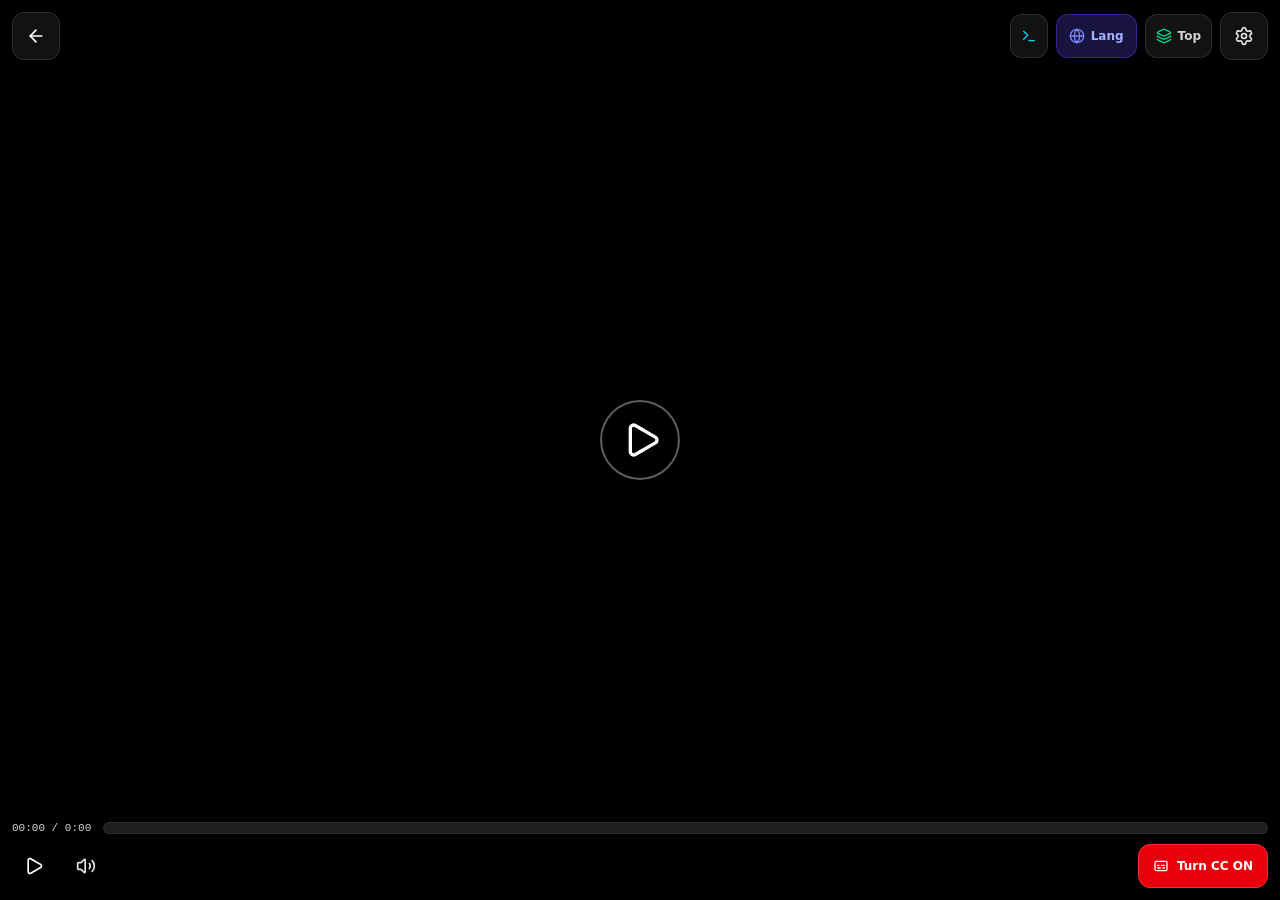
==== app/index.html @ ee13c46c "deploy: b27ffb767cce871f8258ec22dce48e3eecdc0808" ====
<!doctype html>
<html lang="en">
  <head>
    <script>
      // Filter benign Vite websocket / HMR notifications in container preview environments
      (function() {
        if (typeof window !== 'undefined' && window.console && window.console.error) {
          var origError = window.console.error;
          window.console.error = function() {
            var first = arguments[0];
            var firstStr = typeof first === 'string' ? first : '';
            var allStr = Array.prototype.slice.call(arguments).map(function(a) {
              return String(a && a.message ? a.message : a || '');
            }).join(' ');
            if (
              firstStr === '[vite]' ||
              firstStr.indexOf('[vite]') !== -1 ||
              allStr.indexOf('failed to connect to websocket') !== -1 ||
              allStr.indexOf('vite-plugin-pwa:dev-ready') !== -1
            ) {
              if (window.console.debug) {
                window.console.debug.apply(window.console, arguments);
              }
              return;
            }
            return origError.apply(window.console, arguments);
          };
        }
      })();
    </script>
    <meta charset="UTF-8" />
    <meta name="viewport" content="width=device-width, initial-scale=1.0" />
    <title>YouTube Video Viewer</title>
    <meta name="description" content="YouTube video player and language learning teacher with synchronized subtitles, multilingual translations (Italian, Arabic), TTS voice controls, and APK export." />
    <meta property="og:title" content="YouTube Video Viewer" />
    <meta property="og:description" content="YouTube video player and language learning teacher with synchronized subtitles, multilingual translations (Italian, Arabic), TTS voice controls, and APK export." />
    <meta property="og:type" content="website" />
    <meta name="twitter:card" content="summary_large_image" />
    <meta name="theme-color" content="#0f0f12" />
    <meta name="mobile-web-app-capable" content="yes" />
    <meta name="apple-mobile-web-app-capable" content="yes" />
    <meta name="apple-mobile-web-app-status-bar-style" content="black-translucent" />
    <meta name="apple-mobile-web-app-title" content="YT Viewer" />
    <link rel="apple-touch-icon" href="./apple-touch-icon.png" />
    <link rel="icon" type="image/svg+xml" href="./icon.svg" />
    <style>
      html, body {
        margin: 0;
        padding: 0;
        background-color: #0f0f12;
        color: #f5f5f5;
        font-family: system-ui, -apple-system, BlinkMacSystemFont, "Segoe UI", Roboto, sans-serif;
      }
    </style>
    <script type="module" crossorigin src="./assets/index-B_v7bKsk.js"></script>
    <link rel="stylesheet" crossorigin href="./assets/index-ELSa5ToX.css">
  <link rel="manifest" href="./manifest.webmanifest"><script id="vite-plugin-pwa:register-sw" src="./registerSW.js"></script></head>
  <body class="bg-neutral-950 text-neutral-100 antialiased min-h-screen">
    <div id="root"></div>
  </body>
</html>
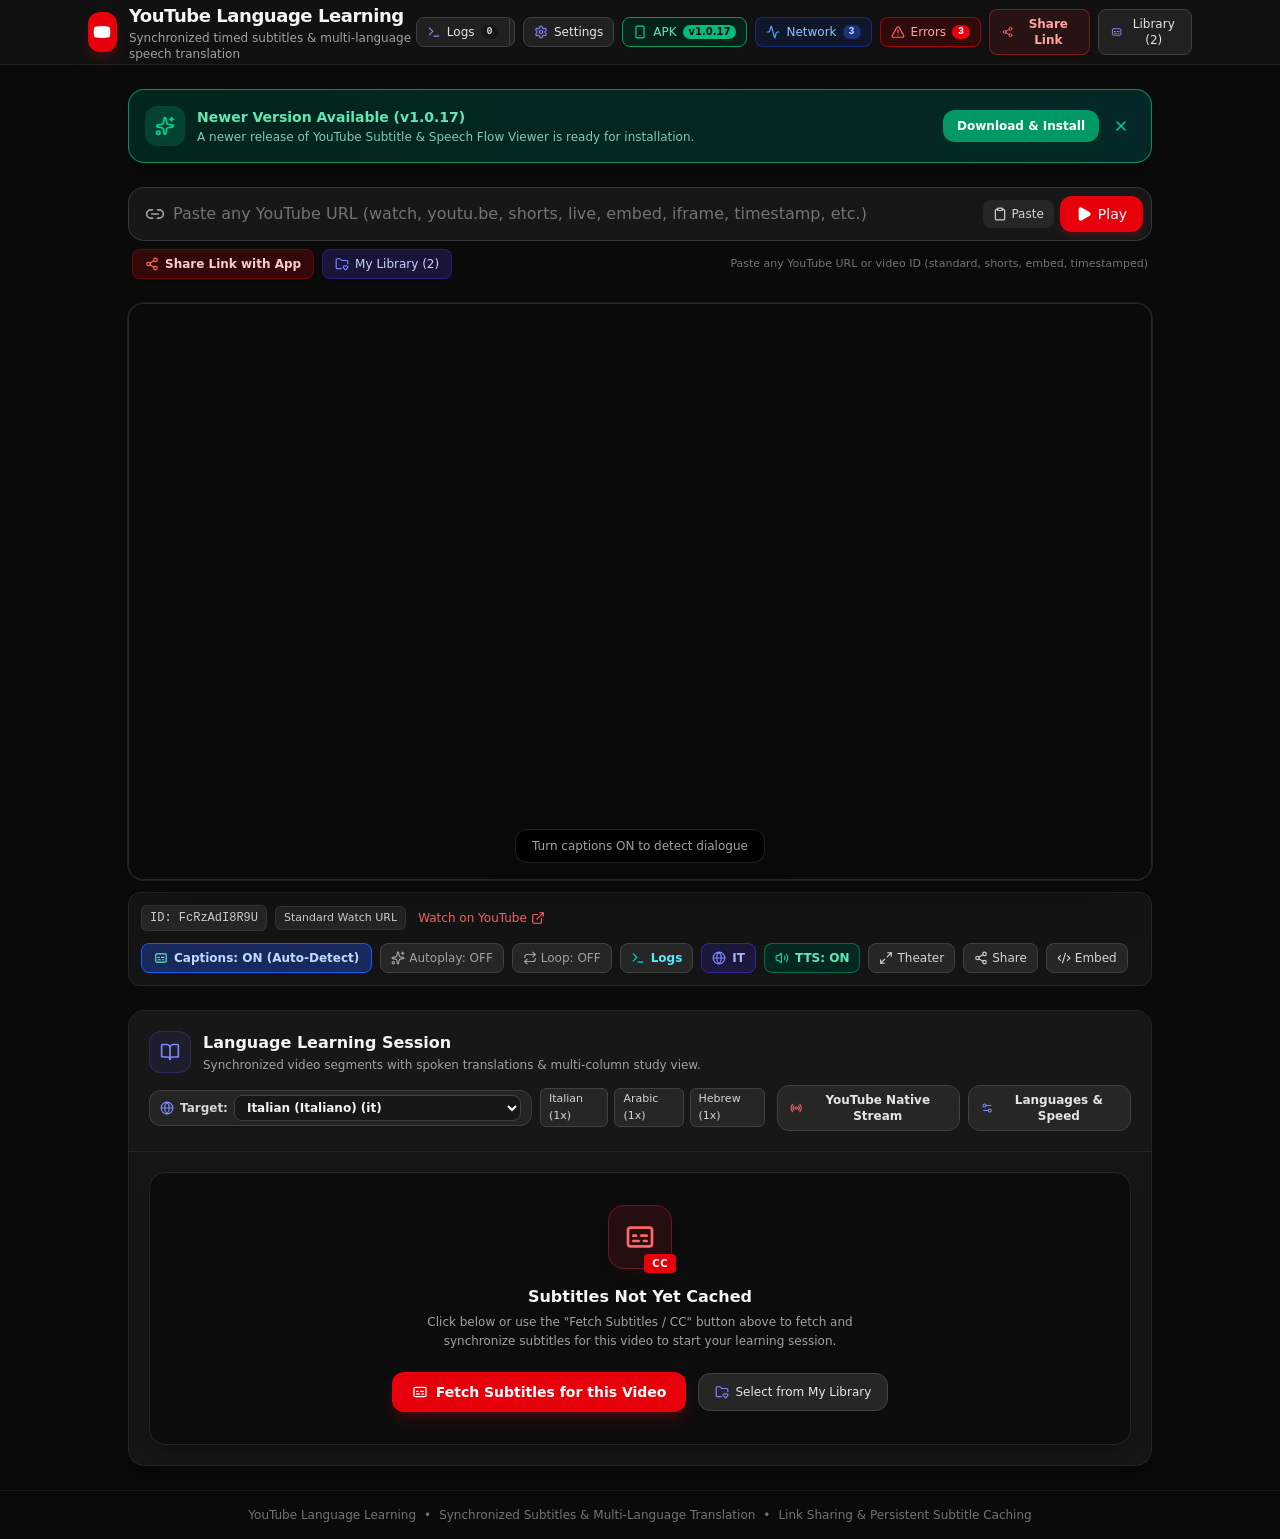
==== commit baa8d031: "deploy: 85927a18343a5b3d6354c940b6636e5150487065" ====
--- a/app/index.html
+++ b/app/index.html
@@ -52,8 +52,8 @@
         font-family: system-ui, -apple-system, BlinkMacSystemFont, "Segoe UI", Roboto, sans-serif;
       }
     </style>
-    <script type="module" crossorigin src="./assets/index-B_v7bKsk.js"></script>
-    <link rel="stylesheet" crossorigin href="./assets/index-ELSa5ToX.css">
+    <script type="module" crossorigin src="./assets/index-BWyKbH9R.js"></script>
+    <link rel="stylesheet" crossorigin href="./assets/index-D4lUSMmy.css">
   <link rel="manifest" href="./manifest.webmanifest"><script id="vite-plugin-pwa:register-sw" src="./registerSW.js"></script></head>
   <body class="bg-neutral-950 text-neutral-100 antialiased min-h-screen">
     <div id="root"></div>
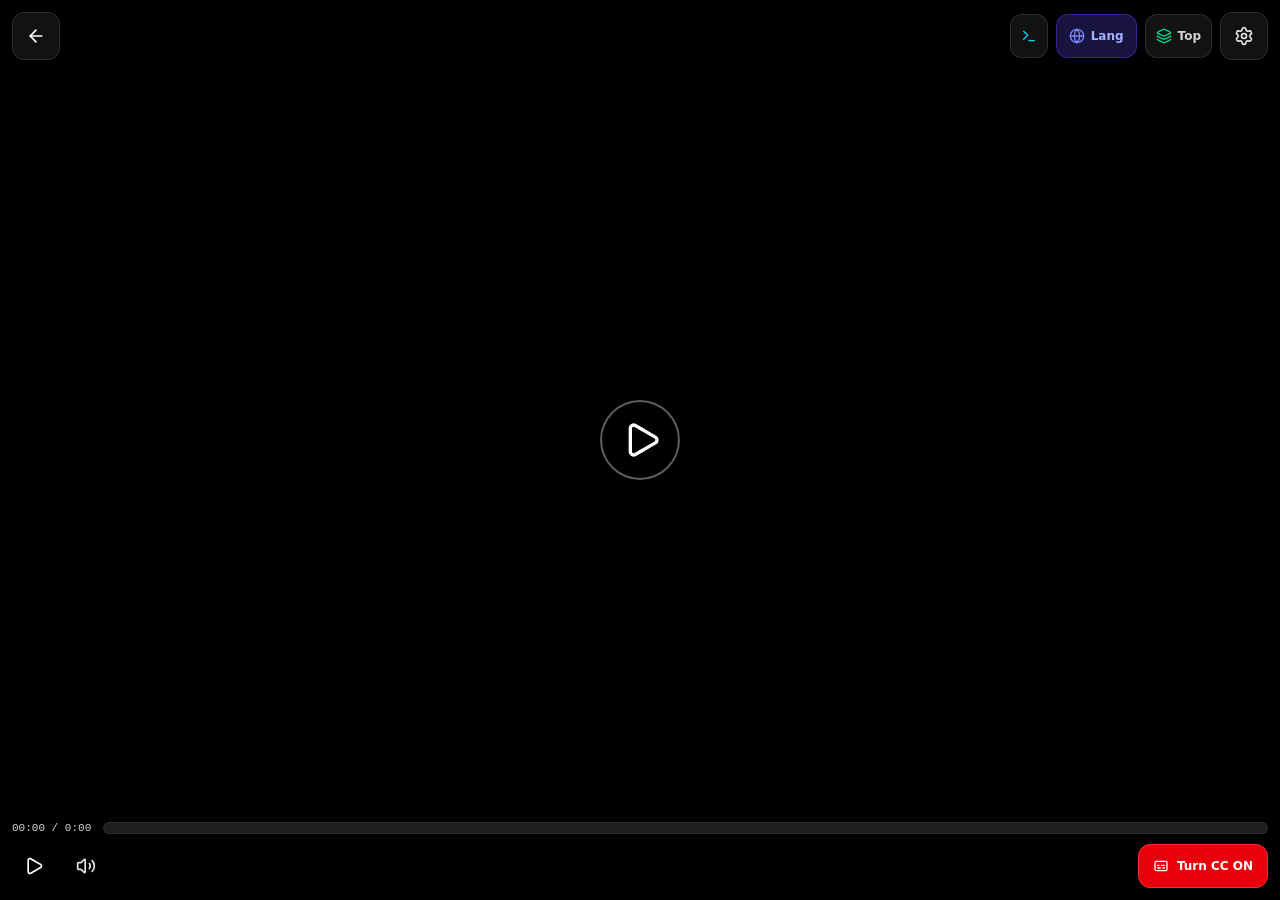
==== commit 2a743817: "deploy: 85927a18343a5b3d6354c940b6636e5150487065" ====
--- a/app/index.html
+++ b/app/index.html
@@ -52,8 +52,8 @@
         font-family: system-ui, -apple-system, BlinkMacSystemFont, "Segoe UI", Roboto, sans-serif;
       }
     </style>
-    <script type="module" crossorigin src="./assets/index-BWyKbH9R.js"></script>
-    <link rel="stylesheet" crossorigin href="./assets/index-D4lUSMmy.css">
+    <script type="module" crossorigin src="./assets/index-B_v7bKsk.js"></script>
+    <link rel="stylesheet" crossorigin href="./assets/index-ELSa5ToX.css">
   <link rel="manifest" href="./manifest.webmanifest"><script id="vite-plugin-pwa:register-sw" src="./registerSW.js"></script></head>
   <body class="bg-neutral-950 text-neutral-100 antialiased min-h-screen">
     <div id="root"></div>
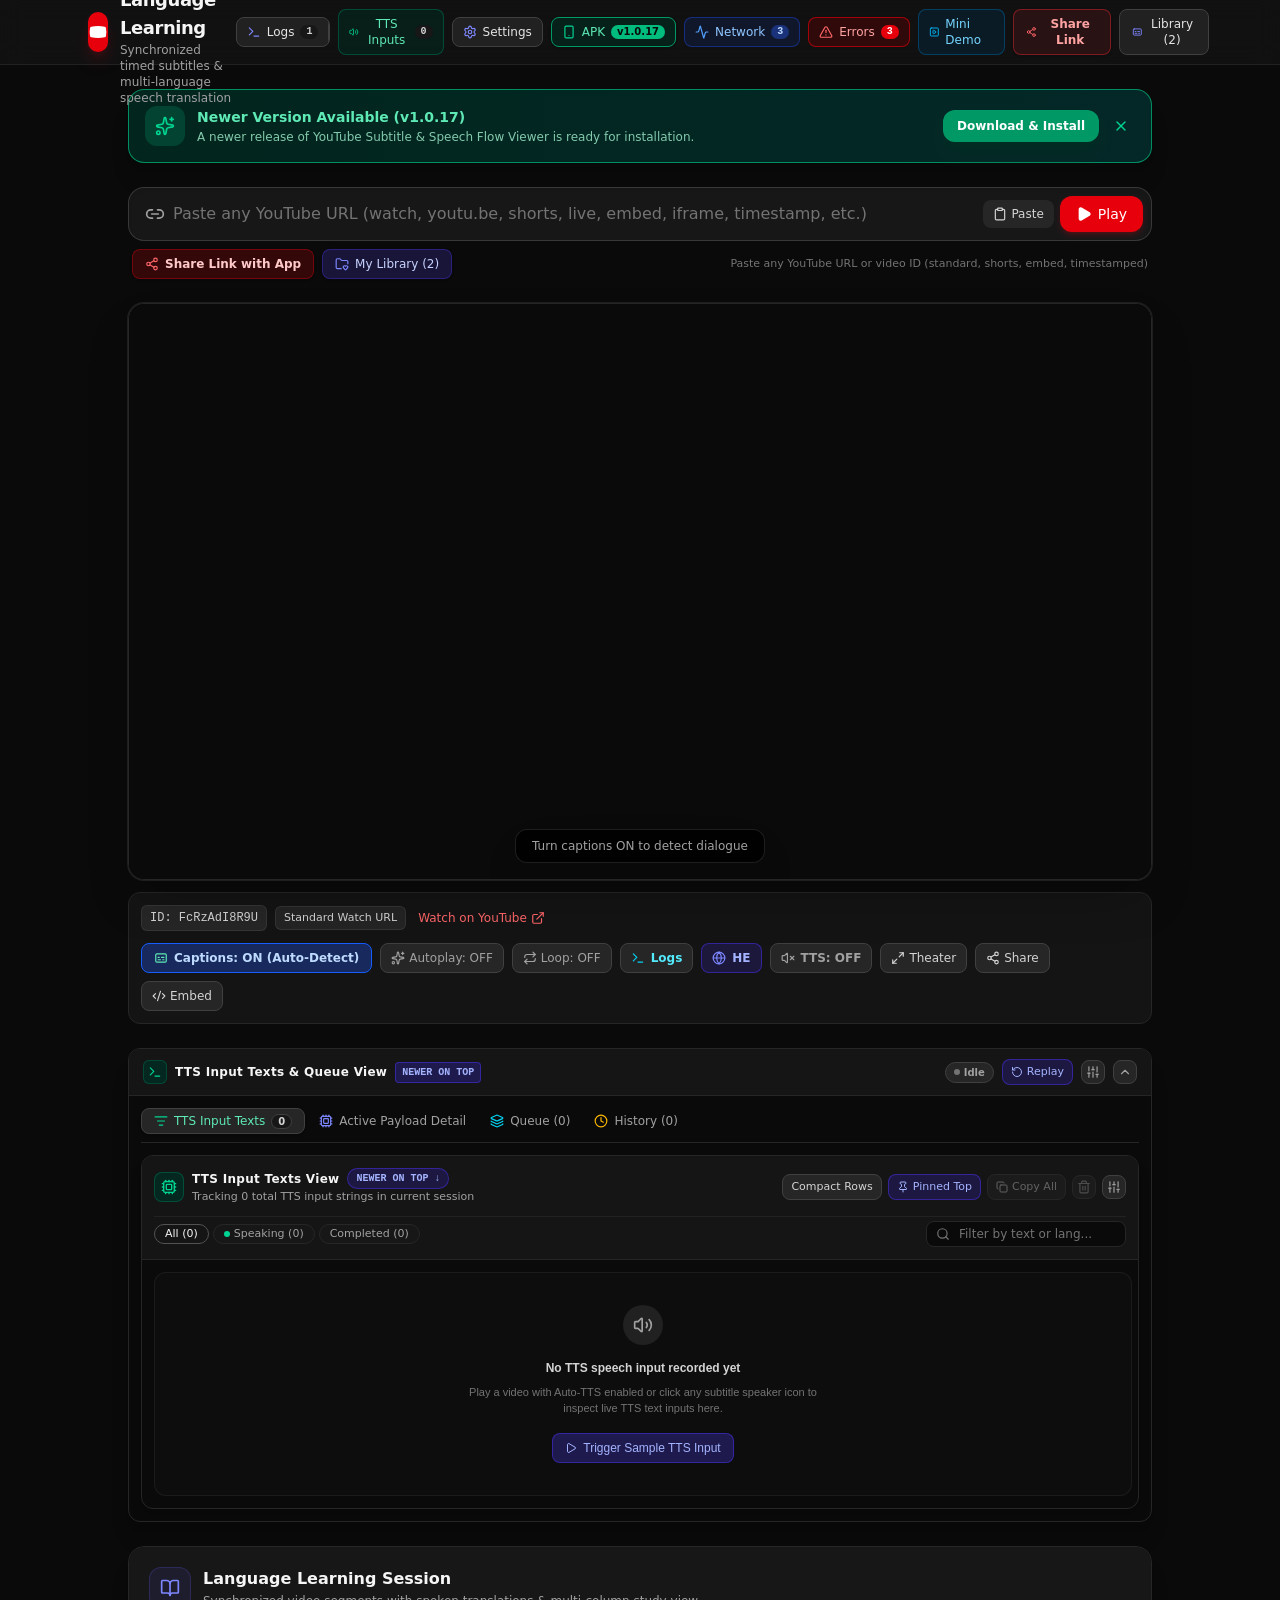
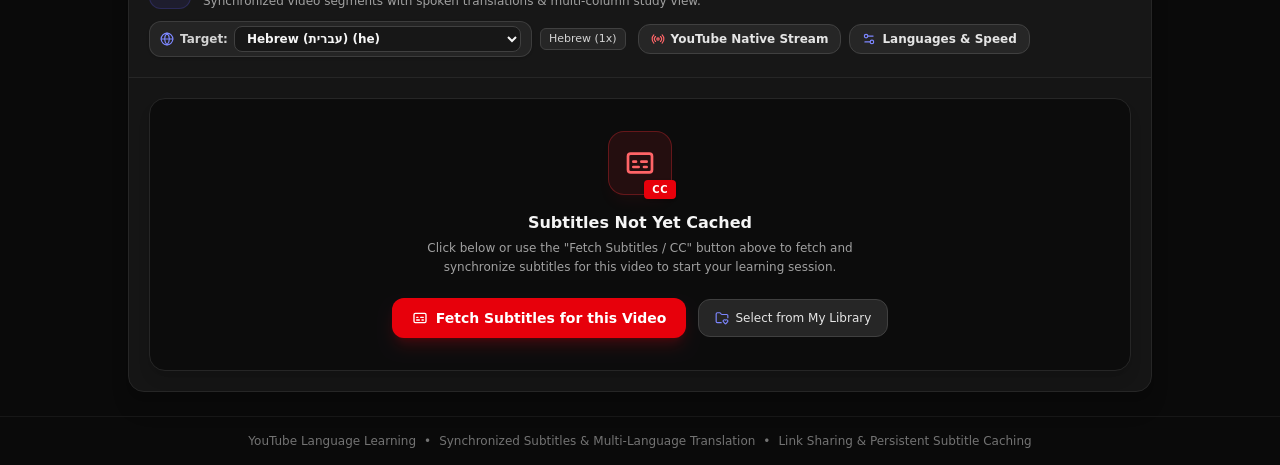
==== commit a1030135: "deploy: f647f5e9f8b05cdfb4a30ec2e2840d1388f7a5f3" ====
--- a/app/index.html
+++ b/app/index.html
@@ -52,8 +52,9 @@
         font-family: system-ui, -apple-system, BlinkMacSystemFont, "Segoe UI", Roboto, sans-serif;
       }
     </style>
-    <script type="module" crossorigin src="./assets/index-B_v7bKsk.js"></script>
-    <link rel="stylesheet" crossorigin href="./assets/index-ELSa5ToX.css">
+    <script type="module" crossorigin src="./assets/main-D2ko7RBk.js"></script>
+    <link rel="modulepreload" crossorigin href="./assets/modulepreload-polyfill-B5Qt9EMX.js">
+    <link rel="stylesheet" crossorigin href="./assets/main-BraUNl2k.css">
   <link rel="manifest" href="./manifest.webmanifest"><script id="vite-plugin-pwa:register-sw" src="./registerSW.js"></script></head>
   <body class="bg-neutral-950 text-neutral-100 antialiased min-h-screen">
     <div id="root"></div>
